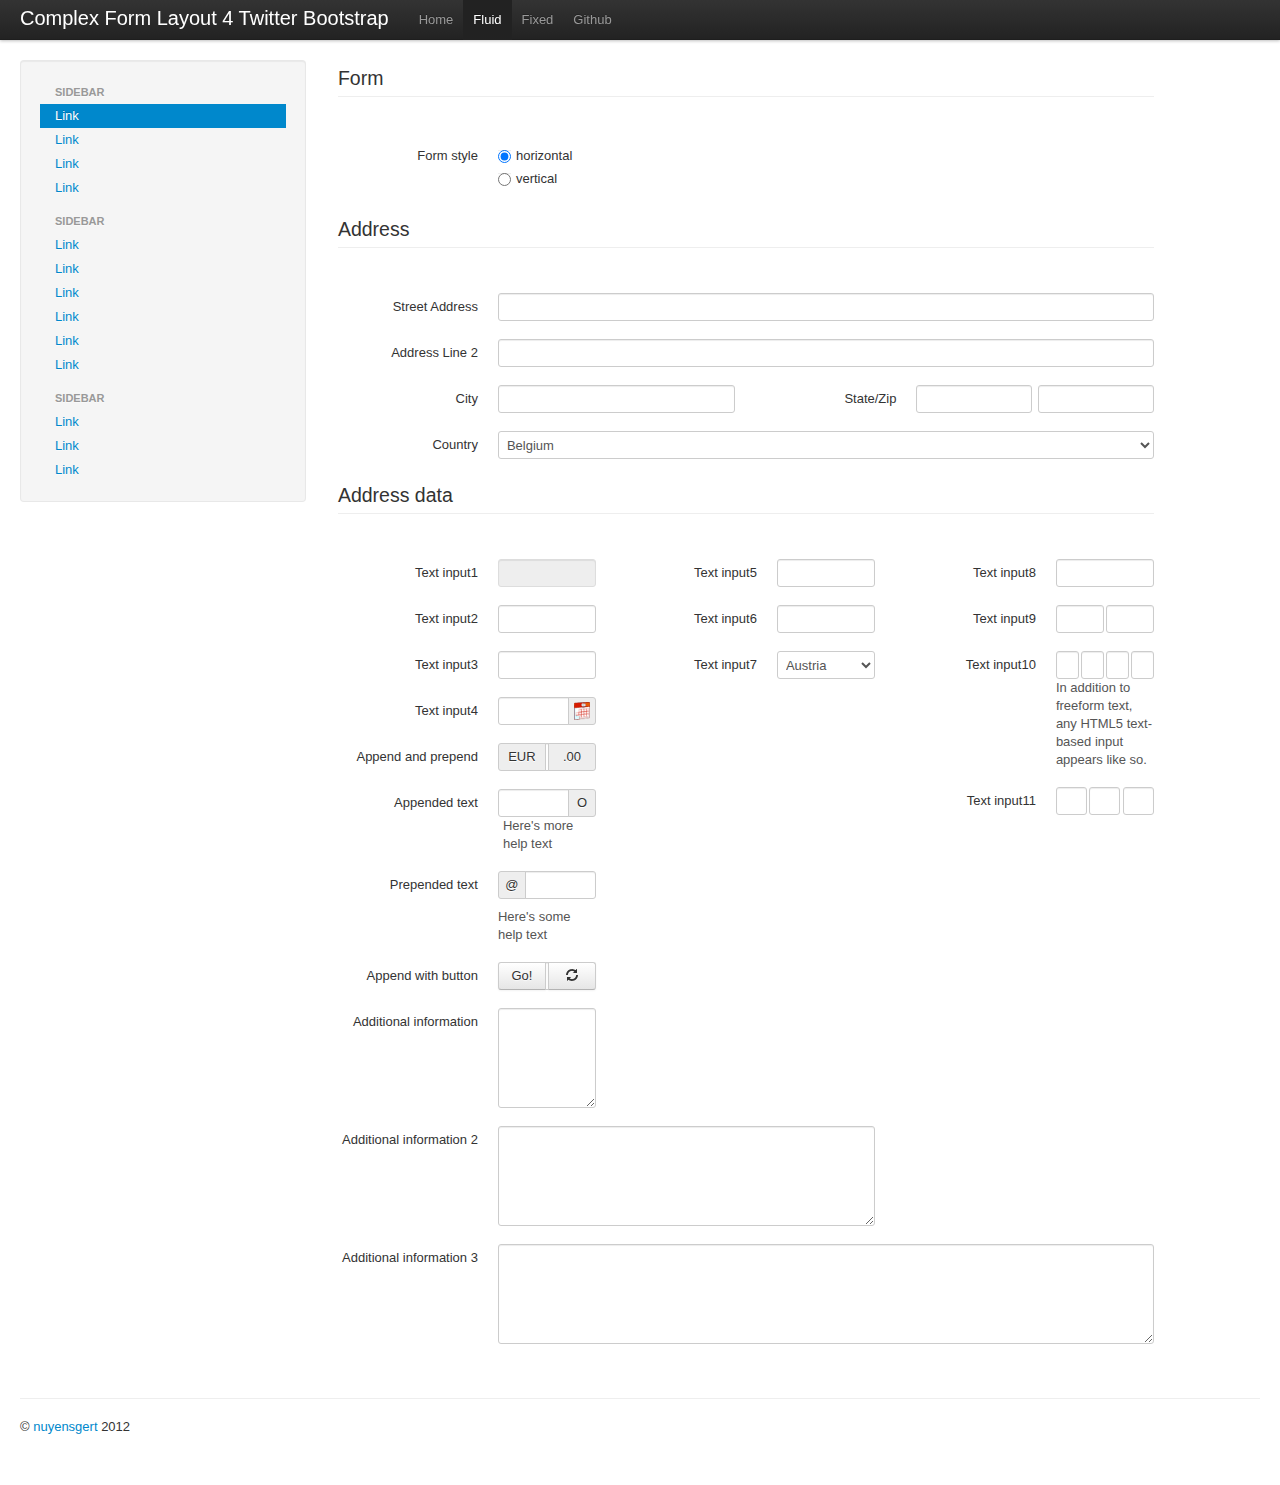
==== src/fluid.html @ 8ad9a5f7 "first commit" ====
<!DOCTYPE html>
<html lang="en"><head><meta http-equiv="Content-Type" content="text/html; charset=UTF-8">
    <meta charset="utf-8">
    <title>Complex Form Layout</title>
    <meta name="viewport" content="width=device-width, initial-scale=1.0">
    <meta name="description" content="">
    <meta name="author" content="">

    <!-- Le styles -->
	<link href="./assets/css/jquery-ui-1.8.16.custom.css" rel="stylesheet">
    <link href="./assets/css/bootstrap.css" rel="stylesheet">
    <style type="text/css">
      body {
        padding-top: 60px;
        padding-bottom: 40px;
      }
    </style>
    <link href="./assets/css/bootstrap-responsive.css" rel="stylesheet">
	<link href="./assets/css/cfl4tb.css" rel="stylesheet">

    <!-- Le HTML5 shim, for IE6-8 support of HTML5 elements -->
    <!--[if lt IE 9]>
      <script src="http://html5shim.googlecode.com/svn/trunk/html5.js"></script>
    <![endif]-->

    <!-- Le fav and touch icons -->
    <link rel="shortcut icon" href="./assets/ico/favicon.ico">
  </head>

  <body>

    <div class="navbar navbar-fixed-top">
      <div class="navbar-inner">
        <div class="container-fluid">
          <a class="btn btn-navbar" data-toggle="collapse" data-target=".nav-collapse">
            <span class="icon-bar"></span>
            <span class="icon-bar"></span>
            <span class="icon-bar"></span>
          </a>
          <a class="brand" href="./index.html">Complex Form Layout 4 Twitter Bootstrap</a>
          <div class="nav-collapse">
            <ul class="nav">
			  <li><a href="./index.html">Home</a></li>
              <li class="active"><a href="./fluid.html">Fluid</a></li>
			   <li><a href="./fixed.html">Fixed</a></li>
              <li><a href="https://github.com/gertn/" target="_blank">Github</a></li>
            </ul>
          </div><!--/.nav-collapse -->
        </div>
      </div>
    </div>

    <div class="container-fluid">
      <div class="row-fluid">
		<div class="span3">
          <div class="well sidebar-nav">
            <ul class="nav nav-list">
              <li class="nav-header">Sidebar</li>
              <li class="active"><a href="#">Link</a></li>
              <li><a href="#">Link</a></li>
              <li><a href="#">Link</a></li>
              <li><a href="#">Link</a></li>
              <li class="nav-header">Sidebar</li>
              <li><a href="#">Link</a></li>
              <li><a href="#">Link</a></li>
              <li><a href="#">Link</a></li>
              <li><a href="#">Link</a></li>
              <li><a href="#">Link</a></li>
              <li><a href="#">Link</a></li>
              <li class="nav-header">Sidebar</li>
              <li><a href="#">Link</a></li>
              <li><a href="#">Link</a></li>
              <li><a href="#">Link</a></li>
            </ul>
          </div><!--/.well -->
        </div>
        <div class="span8">
          	<form id="formExample" class="form-horizontal cfl" action="">
				<fieldset>
					<legend>Form</legend>
						<div class="row-fluid cfl_top">
							<div class="span12">
								<div class="control-group">
									<label class="control-label">Form style</label>
									<div class="controls">
									  <label class="radio">
										<input type="radio" name="formLayout" id="formLayoutHorizontal" value="form-horizontal" checked="">
										horizontal
									  </label>
									  <label class="radio">
										<input type="radio" name="formLayout" id="formLayoutVertical" value="form-vertical">
										vertical
									  </label>
									</div>
								</div>
							 </div>
						  </div>
				</fieldset>
				<fieldset>
					<legend>Address</legend>
					<div class="row-fluid cfl_top">
						<div class="span12">
							<div class="control-group">
								<label class="control-label" for="street_address">Street Address</label>
								<div class="controls">
									<input type="text" id="street_address">
								</div>
							</div>
							<div class="control-group">
								<label class="control-label" for="address_line2">Address Line 2</label>
								<div class="controls">
									<input type="text" id="address_line2">
								</div>
							</div>
						</div>
					</div>
					<div class="row-fluid">
						<div class="span6">
							<div class="control-group">
								<label class="control-label" for="city">City</label>
								<div class="controls">
									<input type="text" id="city">
								</div>
							</div>
						</div>
						<div class="span6">
							<div class="control-group">
								<label class="control-label" for="state">State/Zip</label>
								<div class="controls clf-controls-fluid">
									<div class="span6">
										<input type="text" id="state">
									</div>
									<div class="span6">
										<input type="text" id="zip">
									</div>
								</div>
							</div>
						</div>
					</div>
					<div class="row-fluid">
						<div class="span12">
							<div class="control-group">
								<label class="control-label" for="country">Country</label>
								<div class="controls">
									<select id="country">
									  <option>Belgium</option>
									  <option>France</option>
									  <option>Germany</option>
									  <option>Italy</option>
									  <option>Spain</option>
								   </select>
								</div>
							</div>
						</div>
					</div>
				</fieldset>
				<fieldset>
					<legend>Address data</legend>
					<div class="row-fluid cfl_top">
						<div class="span4">
							<div class="control-group">
								<label class="control-label" for="input01">Text input1</label>
								<div class="controls">
									<input type="text" readonly	 id="input01">
								</div>
							</div>
							<div class="control-group">
								<label class="control-label" for="input02">Text input2</label>
								<div class="controls">
									<input type="text" id="input02">
								</div>
							</div>
							<div class="control-group">
								<label class="control-label" for="input03">Text input3</label>
								<div class="controls">
									<input type="text" id="input03">
								</div>
							</div>
							<div class="control-group">
								<label class="control-label" for="datepicker">Text input4</label>
								<div class="controls clf-controls-fluid">
									<div class="input-append">
										<input type="text" id="datepicker" class="date-picker">
									</div>
								</div>
							</div>
							<div class="control-group">
								<label class="control-label" for="appendedPrependedInput">Append and prepend</label>
								<div class="controls">
								  <div class="input-prepend input-append dbl">
									<span class="add-on first">EUR</span>
									<input id="appendedPrependedInput" type="text">
									<span class="add-on last">.00</span>
								  </div>
								</div>
							</div>
							<div class="control-group">
								<label class="control-label" for="appendedInput">Appended text</label>
								<div class="controls">
								  <div class="input-append">
									<input id="appendedInput" type="text">
									<span class="add-on last">O</span>
								  </div>
								  <span class="help-inline">Here's more help text</span>
								</div>
							</div>
							<div class="control-group">
								<label class="control-label" for="prependedInput">Prepended text</label>
								<div class="controls">
								  <div class="input-prepend">
									<span class="add-on first">@</span>
									<input class="span2" id="prependedInput" size="16" type="text">
								  </div>
								  <p class="help-block">Here's some help text</p>
								</div>
							</div>
							<div class="control-group">
								<label class="control-label" for="appendedPrependedInput">Append with button</label>
								<div class="controls">
								  <div class="input-append input-prepend dbl">
									<button class="btn first" type="button">Go!</button>
									<input id="appendedPrependedInput" type="text">
									<button class="btn last" type="button"><i class="icon-refresh"></i></button>
								  </div>
								</div>
							</div>
						</div>
						<div class="span4">
							<div class="control-group">
								<label class="control-label" for="input05">Text input5</label>
								<div class="controls">
									<input type="text" id="input05">
								</div>
							</div>
							<div class="control-group">
								<label class="control-label" for="input06">Text input6</label>
								<div class="controls">
									<input type="text" id="input06">
								</div>
							</div>
							<div class="control-group">
								<label class="control-label" for="input07">Text input7</label>
								<div class="controls">
									<select id="input07">
										<option>Austria</option>
										<option>France</option>
										<option>Germany</option>
										<option>Italy</option>
										<option>Spain long long very long long long very long
											long long very long country</option>
									</select>
								</div>
							</div>
						</div>
						<div class="span4">
								<div class="control-group">
									<label class="control-label" for="input08">Text input8</label>
									<div class="controls">
										<input type="text" id="input08">
									</div>
								</div>
								<div class="control-group">
									<label class="control-label" for="input09">Text input9</label>
									<div class="controls clf-controls-fluid">
										<div class="span6">
											<input type="text" id="input09">
										</div>
										<div class="span6">
											<input type="text" id="input09a">
										</div>
									</div>
								</div>
								<div class="control-group">
									<label class="control-label" for="input10">Text input10</label>
									<div class="controls clf-controls-fluid">
										<div class="span3">
											<input type="text" id="input10">
										</div>
										<div class="span3">
											<input type="text" id="input10a">
										</div>
										<div class="span3">
											<input type="text" id="input10b">
										</div>
										<div class="span3">
											<input type="text" id="input10c">
										</div>
										<p class="help-block">In addition to freeform text, any HTML5 text-based input appears like so.</p>
									</div>
								</div>
								<div class="control-group">
									<label class="control-label" for="input11">Text input11</label>
									<div class="controls clf-controls-fluid">
										<div class="span4">
											<input type="text" id="input11">
										</div>
										<div class="span4">
											<input type="text" id="input11a">
										</div>
										<div class="span4">
											<input type="text" id="input11b">
										</div>
									</div>
								</div>
						</div>
					</div>
					<div class="row-fluid">
						<div class="span4">
							<div class="control-group">
								<label class="control-label" for="info1">Additional information</label>
								<div class="controls">
									<textarea id="info1" cols="1" rows="5"></textarea>
								</div>
							</div>
						</div>
					</div>
					<div class="row-fluid">
						<div class="span8">
							<div class="control-group">
								<label class="control-label" for="info2">Additional information 2</label>
								<div class="controls">
									<textarea id="info2" cols="1" rows="5"></textarea>
								</div>
							</div>
						</div>
					</div>
					<div class="row-fluid">
						<div class="span12">
							<div class="control-group">
								<label class="control-label" for="info3">Additional information 3</label>
								<div class="controls">
									<textarea id="info3" cols="1" rows="5"></textarea>
								</div>
							</div>
						</div>
					</div>
				</fieldset>
			</form>
        </div><!--/span-->
      </div><!--/row-->

      <hr>

      <footer>
        <p>© <a href="http://nuyensgert.be/" target="_blank">nuyensgert</a> 2012</p>
      </footer>

    </div><!--/.fluid-container-->

    <!-- Le javascript
    ================================================== -->
    <!-- Placed at the end of the document so the pages load faster -->
	<script src="./assets/js/jquery-1.7.1.js"></script>
	<script src="./assets/js/jquery-ui-1.8.18.custom.min.js"></script>
    <script src="./assets/js/bootstrap-transition.js"></script>
    <script src="./assets/js/bootstrap-alert.js"></script>
    <script src="./assets/js/bootstrap-modal.js"></script>
    <script src="./assets/js/bootstrap-dropdown.js"></script>
    <script src="./assets/js/bootstrap-scrollspy.js"></script>
    <script src="./assets/js/bootstrap-tab.js"></script>
    <script src="./assets/js/bootstrap-tooltip.js"></script>
    <script src="./assets/js/bootstrap-popover.js"></script>
    <script src="./assets/js/bootstrap-button.js"></script>
    <script src="./assets/js/bootstrap-collapse.js"></script>
    <script src="./assets/js/bootstrap-carousel.js"></script>
    <script src="./assets/js/bootstrap-typeahead.js"></script>
	<script>
		$('input.date-picker').datepicker({
				showOn: 'button',
				buttonImage: "./assets/img/datepicker.gif",
				buttonImageOnly: true
		 }).next(".ui-datepicker-trigger").addClass('add-on last');
		 
		 $("input[name='formLayout']").change(function() {
			 $("#formExample").removeClass("form-horizontal form-vertical").addClass($("input[name='formLayout']:checked").val())
		 });
	</script>
  

</body></html>
---- src/assets/css/cfl4tb.css ----
.form-vertical.cfl select,
.form-horizontal.cfl select,
.form-vertical.cfl input[type="text"],
.form-horizontal.cfl input[type="text"],
.form-vertical.cfl input[type="password"],
.form-horizontal.cfl input[type="password"],
.form-vertical.cfl textarea,
.form-horizontal.cfl textarea {
  display: block;
  width: 100%;
}
.form-vertical.cfl input[type="text"],
.form-horizontal.cfl input[type="text"],
.form-vertical.cfl input[type="password"],
.form-horizontal.cfl input[type="password"],
.form-vertical.cfl textarea,
.form-horizontal.cfl textarea {
  width: 100%;
}
.form-vertical.cfl .input-append,
.form-horizontal.cfl .input-append,
.form-vertical.cfl .input-prepend,
.form-horizontal.cfl .input-prepend {
  position: relative;
  display: block;
}
.form-vertical.cfl .input-append, .form-horizontal.cfl .input-append {
  margin-right: 20px;
  padding-right: 6px;
}
.form-vertical.cfl .input-prepend, .form-horizontal.cfl .input-prepend {
  margin-left: 20px;
  padding-left: 6px;
}
.form-vertical.cfl .input-append .last, .form-horizontal.cfl .input-append .last {
  position: absolute;
  bottom: 0;
  right: 0;
  margin-right: -20px;
}
.form-vertical.cfl .input-prepend .first, .form-horizontal.cfl .input-prepend .first {
  position: absolute;
  bottom: 0;
  left: 0;
  margin-left: -20px;
}
.form-vertical.cfl .input-append.dbl, .form-horizontal.cfl .input-append.dbl {
  margin-right: 40px;
}
.form-vertical.cfl .input-prepend.dbl, .form-horizontal.cfl .input-prepend.dbl {
  margin-left: 40px;
}
.form-vertical.cfl .input-append.dbl .add-on.last, .form-horizontal.cfl .input-append.dbl .add-on.last {
  margin-right: -40px;
  width: 36px;
}
.form-vertical.cfl .input-prepend.dbl .add-on.first, .form-horizontal.cfl .input-prepend.dbl .add-on.first {
  margin-left: -40px;
  width: 36px;
}
.form-vertical.cfl .input-append.dbl .btn.last, .form-horizontal.cfl .input-append.dbl .btn.last {
  margin-right: -40px;
  width: 48px;
}
.form-vertical.cfl .input-prepend.dbl .btn.first, .form-horizontal.cfl .input-prepend.dbl .btn.first {
  margin-left: -40px;
  width: 48px;
}
.form-vertical.cfl .clf-controls-fluid, .form-horizontal.cfl .clf-controls-fluid {
  width: 100%;
  *zoom: 1;
}
.form-vertical.cfl .clf-controls-fluid:before,
.form-horizontal.cfl .clf-controls-fluid:before,
.form-vertical.cfl .clf-controls-fluid:after,
.form-horizontal.cfl .clf-controls-fluid:after {
  display: table;
  content: "";
}
.form-vertical.cfl .clf-controls-fluid:after, .form-horizontal.cfl .clf-controls-fluid:after {
  clear: both;
}
.form-vertical.cfl .clf-controls-fluid > [class*="span"], .form-horizontal.cfl .clf-controls-fluid > [class*="span"] {
  float: left;
  margin-left: 2.564102564%;
}
.form-vertical.cfl .clf-controls-fluid > [class*="span"]:first-child, .form-horizontal.cfl .clf-controls-fluid > [class*="span"]:first-child {
  margin-left: 0;
}
.form-vertical.cfl .clf-controls-fluid > .span1, .form-horizontal.cfl .clf-controls-fluid > .span1 {
  width: 5.982905983%;
}
.form-vertical.cfl .clf-controls-fluid > .span2, .form-horizontal.cfl .clf-controls-fluid > .span2 {
  width: 14.529914530000001%;
}
.form-vertical.cfl .clf-controls-fluid > .span3, .form-horizontal.cfl .clf-controls-fluid > .span3 {
  width: 23.076923077%;
}
.form-vertical.cfl .clf-controls-fluid > .span4, .form-horizontal.cfl .clf-controls-fluid > .span4 {
  width: 31.623931624%;
}
.form-vertical.cfl .clf-controls-fluid > .span5, .form-horizontal.cfl .clf-controls-fluid > .span5 {
  width: 40.170940171000005%;
}
.form-vertical.cfl .clf-controls-fluid > .span6, .form-horizontal.cfl .clf-controls-fluid > .span6 {
  width: 48.717948718%;
}
.form-vertical.cfl .clf-controls-fluid > .span7, .form-horizontal.cfl .clf-controls-fluid > .span7 {
  width: 57.264957265%;
}
.form-vertical.cfl .clf-controls-fluid > .span8, .form-horizontal.cfl .clf-controls-fluid > .span8 {
  width: 65.81196581200001%;
}
.form-vertical.cfl .clf-controls-fluid > .span9, .form-horizontal.cfl .clf-controls-fluid > .span9 {
  width: 74.358974359%;
}
.form-vertical.cfl .clf-controls-fluid > .span10, .form-horizontal.cfl .clf-controls-fluid > .span10 {
  width: 82.905982906%;
}
.form-vertical.cfl .clf-controls-fluid > .span11, .form-horizontal.cfl .clf-controls-fluid > .span11 {
  width: 91.45299145300001%;
}
.form-vertical.cfl .clf-controls-fluid > .span12, .form-horizontal.cfl .clf-controls-fluid > .span12 {
  width: 100%;
}
.form-horizontal.cfl .clf-controls-fluid {
  width: auto;
}
input,
textarea,
select,
.uneditable-input {
  -moz-box-sizing: border-box;
  /* Firefox */

  -webkit-box-sizing: border-box;
  /* Safari */

  -ms-box-sizing: border-box;
  /* IE8 */

  box-sizing: border-box;
}
input, button, select {
  font-size: 13px;
  font-weight: normal;
  height: 28px;
}
fieldset > .cfl_top {
  margin-top: 18px;
  -webkit-margin-top-collapse: separate;
}
input,
textarea,
select,
.uneditable-input {
  margin-bottom: 0px;
}
fieldset, form, controls {
  clear: both;
}
form {
  display: block;
}
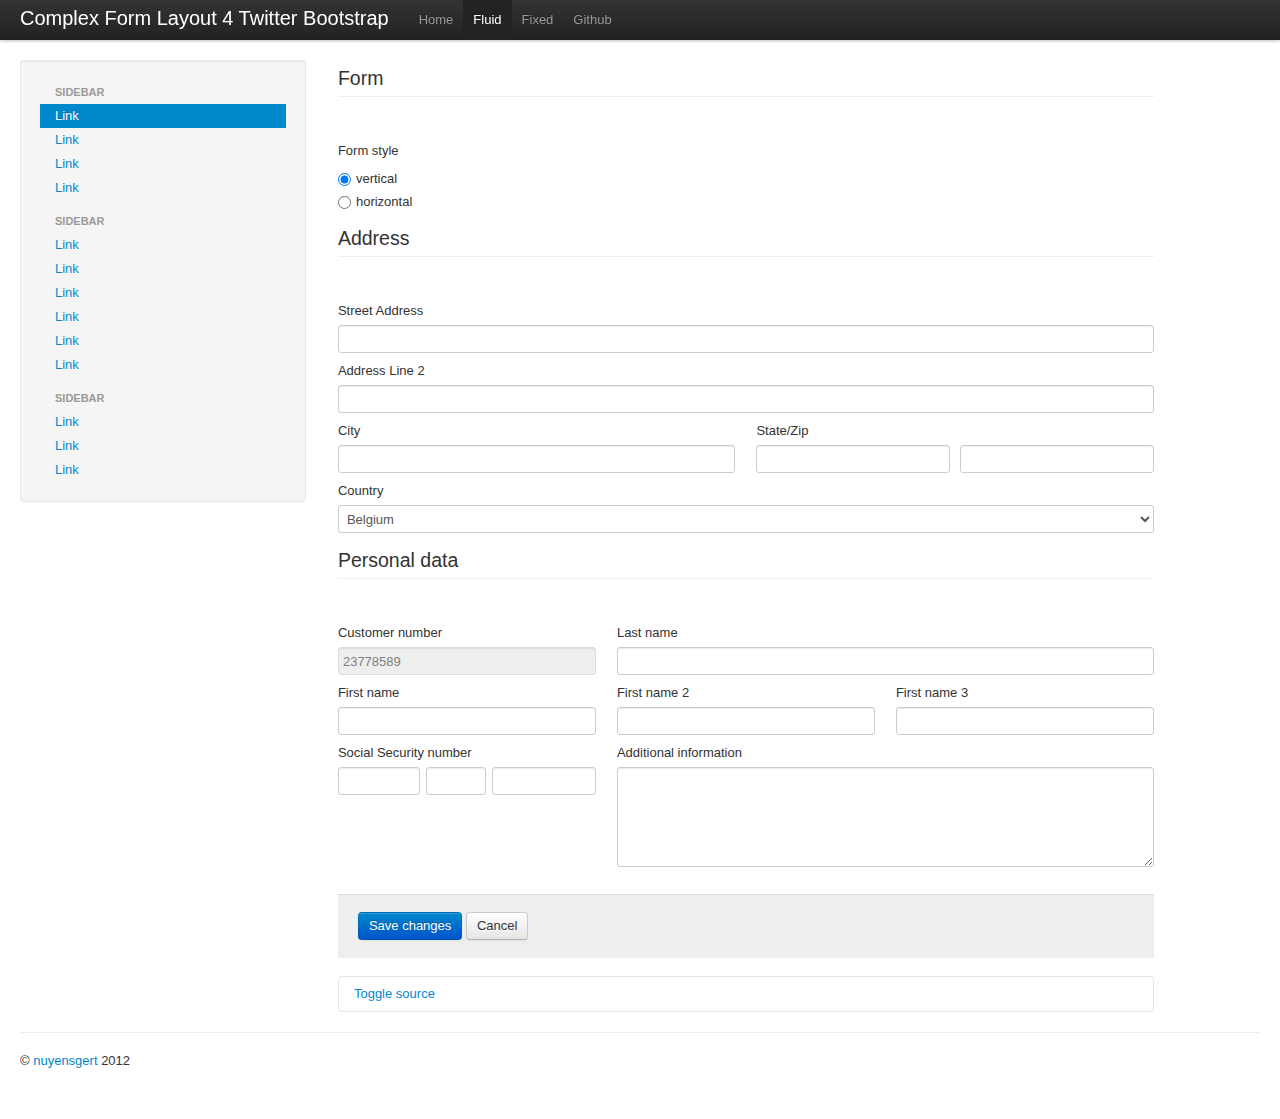
==== commit 738f0288: "added examples for personal data and address data + source toggle" ====
--- a/src/fluid.html
+++ b/src/fluid.html
@@ -1,380 +1,294 @@
 <!DOCTYPE html>
-<html lang="en"><head><meta http-equiv="Content-Type" content="text/html; charset=UTF-8">
-    <meta charset="utf-8">
-    <title>Complex Form Layout</title>
-    <meta name="viewport" content="width=device-width, initial-scale=1.0">
-    <meta name="description" content="">
-    <meta name="author" content="">
-
-    <!-- Le styles -->
+<html lang="en">
+<head><meta http-equiv="Content-Type" content="text/html; charset=UTF-8">
+	<meta charset="utf-8">
+	<title>Complex Form Layout</title>
+	<meta name="viewport" content="width=device-width, initial-scale=1.0">
+	<meta name="description" content="">
+	<meta name="author" content="">
+	
 	<link href="./assets/css/jquery-ui-1.8.16.custom.css" rel="stylesheet">
-    <link href="./assets/css/bootstrap.css" rel="stylesheet">
-    <style type="text/css">
-      body {
-        padding-top: 60px;
-        padding-bottom: 40px;
-      }
-    </style>
-    <link href="./assets/css/bootstrap-responsive.css" rel="stylesheet">
+	<link href="./assets/css/bootstrap.css" rel="stylesheet">
+	<style type="text/css">
+	 body {
+	   padding-top: 60px;
+	   padding-bottom: 40px;
+	 }
+	</style>
+   	<link href="./assets/css/bootstrap-responsive.css" rel="stylesheet">
 	<link href="./assets/css/cfl4tb.css" rel="stylesheet">
-
-    <!-- Le HTML5 shim, for IE6-8 support of HTML5 elements -->
-    <!--[if lt IE 9]>
-      <script src="http://html5shim.googlecode.com/svn/trunk/html5.js"></script>
-    <![endif]-->
-
-    <!-- Le fav and touch icons -->
-    <link rel="shortcut icon" href="./assets/ico/favicon.ico">
-  </head>
-
-  <body>
-
-    <div class="navbar navbar-fixed-top">
-      <div class="navbar-inner">
-        <div class="container-fluid">
-          <a class="btn btn-navbar" data-toggle="collapse" data-target=".nav-collapse">
-            <span class="icon-bar"></span>
-            <span class="icon-bar"></span>
-            <span class="icon-bar"></span>
-          </a>
-          <a class="brand" href="./index.html">Complex Form Layout 4 Twitter Bootstrap</a>
-          <div class="nav-collapse">
-            <ul class="nav">
-			  <li><a href="./index.html">Home</a></li>
-              <li class="active"><a href="./fluid.html">Fluid</a></li>
-			   <li><a href="./fixed.html">Fixed</a></li>
-              <li><a href="https://github.com/gertn/" target="_blank">Github</a></li>
-            </ul>
-          </div><!--/.nav-collapse -->
+	<link href="./assets/css/prettify.css" rel="stylesheet">
+
+	<!-- Le HTML5 shim, for IE6-8 support of HTML5 elements -->
+	<!--[if lt IE 9]>
+	  <script src="http://html5shim.googlecode.com/svn/trunk/html5.js"></script>
+	<![endif]-->
+
+  	<link rel="shortcut icon" href="./assets/ico/favicon.ico">
+</head>
+<body>
+<div class="navbar navbar-fixed-top">
+  <div class="navbar-inner">
+    <div class="container-fluid">
+      <a class="btn btn-navbar" data-toggle="collapse" data-target=".nav-collapse">
+        <span class="icon-bar"></span>
+        <span class="icon-bar"></span>
+        <span class="icon-bar"></span>
+      </a>
+      <a class="brand" href="./index.html">Complex Form Layout 4 Twitter Bootstrap</a>
+      <div class="nav-collapse">
+        <ul class="nav">
+ 			<li><a href="./index.html">Home</a></li>
+          	<li class="active"><a href="./fluid.html">Fluid</a></li>
+  			<li><a href="./fixed.html">Fixed</a></li>
+          	<li><a href="https://github.com/gertn/" target="_blank">Github</a></li>
+        </ul>
+      </div><!--/.nav-collapse -->
+    </div>
+  </div>
+</div>
+
+<div class="container-fluid">
+<div class="row-fluid">
+<div class="span3">
+  <div class="well sidebar-nav">
+    <ul class="nav nav-list">
+      <li class="nav-header">Sidebar</li>
+      <li class="active"><a href="#">Link</a></li>
+      <li><a href="#">Link</a></li>
+      <li><a href="#">Link</a></li>
+      <li><a href="#">Link</a></li>
+      <li class="nav-header">Sidebar</li>
+      <li><a href="#">Link</a></li>
+      <li><a href="#">Link</a></li>
+      <li><a href="#">Link</a></li>
+      <li><a href="#">Link</a></li>
+      <li><a href="#">Link</a></li>
+      <li><a href="#">Link</a></li>
+      <li class="nav-header">Sidebar</li>
+      <li><a href="#">Link</a></li>
+      <li><a href="#">Link</a></li>
+      <li><a href="#">Link</a></li>
+    </ul>
+  </div><!--/.well -->
+</div>
+ <div id="formExamplePanel" class="span8">
+<form id="formExample" class="form-vertical cfl" action="">
+<fieldset>
+	<legend>Form</legend>
+	<div class="row-fluid cfl_top">
+		<div class="span12">
+			<div class="control-group">
+				<label class="control-label">Form style</label>
+				<div class="controls">
+				  <label class="radio">
+					<input type="radio" name="formLayout" id="formLayoutVertical" value="form-vertical" checked>
+					vertical
+				  </label>
+				  <label class="radio">
+					<input type="radio" name="formLayout" id="formLayoutHorizontal" value="form-horizontal">
+					horizontal
+				  </label>
+				</div>
+			</div>
+		 </div>
+ 	</div>
+</fieldset>
+<fieldset>
+	<legend>Address</legend>
+	<div class="row-fluid cfl_top">
+		<div class="span12">
+			<div class="control-group">
+				<label class="control-label" for="street_address">Street Address</label>
+				<div class="controls">
+					<input type="text" id="street_address">
+				</div>
+			</div>
+		</div>
+	</div>
+	<div class="row-fluid">
+		<div class="span12">
+			<div class="control-group">
+				<label class="control-label" for="address_line2">Address Line 2</label>
+				<div class="controls">
+					<input type="text" id="address_line2">
+				</div>
+			</div>
+		</div>
+	</div>
+	<div class="row-fluid">
+		<div class="span6">
+			<div class="control-group">
+				<label class="control-label" for="city">City</label>
+				<div class="controls">
+					<input type="text" id="city">
+				</div>
+			</div>
+		</div>
+		<div class="span6">
+			<div class="control-group">
+				<label class="control-label" for="state">State/Zip</label>
+				<div class="controls clf-controls-fluid">
+					<div class="span6">
+						<input type="text" id="state">
+					</div>
+					<div class="span6">
+						<input type="text" id="zip">
+					</div>
+				</div>
+			</div>
+		</div>
+	</div>
+	<div class="row-fluid">
+		<div class="span12">
+			<div class="control-group">
+				<label class="control-label" for="country">Country</label>
+				<div class="controls">
+					<select id="country">
+					  <option>Belgium</option>
+					  <option>France</option>
+					  <option>Germany</option>
+					  <option>Italy</option>
+					  <option>Spain</option>
+				   </select>
+				</div>
+			</div>
+		</div>
+	</div>
+</fieldset>
+<fieldset>
+	<legend>Personal data</legend>
+	<div class="row-fluid cfl_top">
+		<div class="span4">
+			<div class="control-group">
+				<label class="control-label" for="customer_number">Customer number</label>
+				<div class="controls">
+					<input type="text" id="customer_number" readonly value="23778589">
+				</div>
+			</div>
+		</div>
+		<div class="span8">
+			<div class="control-group">
+				<label class="control-label" for="last_name">Last name</label>
+				<div class="controls">
+					<input type="text" id="last_name">
+				</div>
+			</div>
+		</div>
+	</div>
+	<div class="row-fluid">
+		<div class="span4">
+			<div class="control-group">
+				<label class="control-label" for="first_name">First name</label>
+				<div class="controls">
+					<input type="text" id="first_name">
+				</div>
+			</div>
+		</div>
+		<div class="span4">
+			<div class="control-group">
+				<label class="control-label" for="first_name_2">First name 2</label>
+				<div class="controls">
+					<input type="text" id="first_name_2">
+				</div>
+			</div>
+		</div>
+		<div class="span4">
+			<div class="control-group">
+				<label class="control-label" for="first_name_2">First name 3</label>
+				<div class="controls">
+					<input type="text" id="first_name_3">
+				</div>
+			</div>
+		</div>
+	</div>
+	<div class="row-fluid">
+		<div class="span4">
+			<div class="control-group">
+				<label class="control-label" for="ss_nr_1">Social Security number</label>
+				<div class="controls clf-controls-fluid">
+					<div class="span4">
+						<input type="text" id="ss_nr_1">
+					</div>
+					<div class="span3">
+						<input type="text" id="ss_nr_2">
+					</div>
+					<div class="span5">
+						<input type="text" id="ss_nr_3">
+					</div>
+				</div>
+			</div>
+		</div>
+		<div class="span8">
+			<div class="control-group">
+				<label class="control-label" for="additinal_info">Additional information</label>
+				<div class="controls">
+					<textarea id="additinal_info" cols="1" rows="5"></textarea>
+				</div>
+			</div>
+		</div>
+	</div>
+</fieldset>
+<div class="form-actions">
+	<button type="submit" class="btn btn-primary">Save changes</button>
+	<button class="btn">Cancel</button>
+</div>
+</form>
+<div id="sourcePanel">
+	<div class="accordion-group">
+        <div class="accordion-heading">
+            <a class="accordion-toggle" data-toggle="collapse" data-parent="#accordion2" href="#collapseOne">
+                Toggle source
+            </a>
         </div>
-      </div>
+        <div id="collapseOne" class="accordion-body collapse">
+            <div id="source" class="accordion-inner"></div>
+        </div>
     </div>
-
-    <div class="container-fluid">
-      <div class="row-fluid">
-		<div class="span3">
-          <div class="well sidebar-nav">
-            <ul class="nav nav-list">
-              <li class="nav-header">Sidebar</li>
-              <li class="active"><a href="#">Link</a></li>
-              <li><a href="#">Link</a></li>
-              <li><a href="#">Link</a></li>
-              <li><a href="#">Link</a></li>
-              <li class="nav-header">Sidebar</li>
-              <li><a href="#">Link</a></li>
-              <li><a href="#">Link</a></li>
-              <li><a href="#">Link</a></li>
-              <li><a href="#">Link</a></li>
-              <li><a href="#">Link</a></li>
-              <li><a href="#">Link</a></li>
-              <li class="nav-header">Sidebar</li>
-              <li><a href="#">Link</a></li>
-              <li><a href="#">Link</a></li>
-              <li><a href="#">Link</a></li>
-            </ul>
-          </div><!--/.well -->
-        </div>
-        <div class="span8">
-          	<form id="formExample" class="form-horizontal cfl" action="">
-				<fieldset>
-					<legend>Form</legend>
-						<div class="row-fluid cfl_top">
-							<div class="span12">
-								<div class="control-group">
-									<label class="control-label">Form style</label>
-									<div class="controls">
-									  <label class="radio">
-										<input type="radio" name="formLayout" id="formLayoutHorizontal" value="form-horizontal" checked="">
-										horizontal
-									  </label>
-									  <label class="radio">
-										<input type="radio" name="formLayout" id="formLayoutVertical" value="form-vertical">
-										vertical
-									  </label>
-									</div>
-								</div>
-							 </div>
-						  </div>
-				</fieldset>
-				<fieldset>
-					<legend>Address</legend>
-					<div class="row-fluid cfl_top">
-						<div class="span12">
-							<div class="control-group">
-								<label class="control-label" for="street_address">Street Address</label>
-								<div class="controls">
-									<input type="text" id="street_address">
-								</div>
-							</div>
-							<div class="control-group">
-								<label class="control-label" for="address_line2">Address Line 2</label>
-								<div class="controls">
-									<input type="text" id="address_line2">
-								</div>
-							</div>
-						</div>
-					</div>
-					<div class="row-fluid">
-						<div class="span6">
-							<div class="control-group">
-								<label class="control-label" for="city">City</label>
-								<div class="controls">
-									<input type="text" id="city">
-								</div>
-							</div>
-						</div>
-						<div class="span6">
-							<div class="control-group">
-								<label class="control-label" for="state">State/Zip</label>
-								<div class="controls clf-controls-fluid">
-									<div class="span6">
-										<input type="text" id="state">
-									</div>
-									<div class="span6">
-										<input type="text" id="zip">
-									</div>
-								</div>
-							</div>
-						</div>
-					</div>
-					<div class="row-fluid">
-						<div class="span12">
-							<div class="control-group">
-								<label class="control-label" for="country">Country</label>
-								<div class="controls">
-									<select id="country">
-									  <option>Belgium</option>
-									  <option>France</option>
-									  <option>Germany</option>
-									  <option>Italy</option>
-									  <option>Spain</option>
-								   </select>
-								</div>
-							</div>
-						</div>
-					</div>
-				</fieldset>
-				<fieldset>
-					<legend>Address data</legend>
-					<div class="row-fluid cfl_top">
-						<div class="span4">
-							<div class="control-group">
-								<label class="control-label" for="input01">Text input1</label>
-								<div class="controls">
-									<input type="text" readonly	 id="input01">
-								</div>
-							</div>
-							<div class="control-group">
-								<label class="control-label" for="input02">Text input2</label>
-								<div class="controls">
-									<input type="text" id="input02">
-								</div>
-							</div>
-							<div class="control-group">
-								<label class="control-label" for="input03">Text input3</label>
-								<div class="controls">
-									<input type="text" id="input03">
-								</div>
-							</div>
-							<div class="control-group">
-								<label class="control-label" for="datepicker">Text input4</label>
-								<div class="controls clf-controls-fluid">
-									<div class="input-append">
-										<input type="text" id="datepicker" class="date-picker">
-									</div>
-								</div>
-							</div>
-							<div class="control-group">
-								<label class="control-label" for="appendedPrependedInput">Append and prepend</label>
-								<div class="controls">
-								  <div class="input-prepend input-append dbl">
-									<span class="add-on first">EUR</span>
-									<input id="appendedPrependedInput" type="text">
-									<span class="add-on last">.00</span>
-								  </div>
-								</div>
-							</div>
-							<div class="control-group">
-								<label class="control-label" for="appendedInput">Appended text</label>
-								<div class="controls">
-								  <div class="input-append">
-									<input id="appendedInput" type="text">
-									<span class="add-on last">O</span>
-								  </div>
-								  <span class="help-inline">Here's more help text</span>
-								</div>
-							</div>
-							<div class="control-group">
-								<label class="control-label" for="prependedInput">Prepended text</label>
-								<div class="controls">
-								  <div class="input-prepend">
-									<span class="add-on first">@</span>
-									<input class="span2" id="prependedInput" size="16" type="text">
-								  </div>
-								  <p class="help-block">Here's some help text</p>
-								</div>
-							</div>
-							<div class="control-group">
-								<label class="control-label" for="appendedPrependedInput">Append with button</label>
-								<div class="controls">
-								  <div class="input-append input-prepend dbl">
-									<button class="btn first" type="button">Go!</button>
-									<input id="appendedPrependedInput" type="text">
-									<button class="btn last" type="button"><i class="icon-refresh"></i></button>
-								  </div>
-								</div>
-							</div>
-						</div>
-						<div class="span4">
-							<div class="control-group">
-								<label class="control-label" for="input05">Text input5</label>
-								<div class="controls">
-									<input type="text" id="input05">
-								</div>
-							</div>
-							<div class="control-group">
-								<label class="control-label" for="input06">Text input6</label>
-								<div class="controls">
-									<input type="text" id="input06">
-								</div>
-							</div>
-							<div class="control-group">
-								<label class="control-label" for="input07">Text input7</label>
-								<div class="controls">
-									<select id="input07">
-										<option>Austria</option>
-										<option>France</option>
-										<option>Germany</option>
-										<option>Italy</option>
-										<option>Spain long long very long long long very long
-											long long very long country</option>
-									</select>
-								</div>
-							</div>
-						</div>
-						<div class="span4">
-								<div class="control-group">
-									<label class="control-label" for="input08">Text input8</label>
-									<div class="controls">
-										<input type="text" id="input08">
-									</div>
-								</div>
-								<div class="control-group">
-									<label class="control-label" for="input09">Text input9</label>
-									<div class="controls clf-controls-fluid">
-										<div class="span6">
-											<input type="text" id="input09">
-										</div>
-										<div class="span6">
-											<input type="text" id="input09a">
-										</div>
-									</div>
-								</div>
-								<div class="control-group">
-									<label class="control-label" for="input10">Text input10</label>
-									<div class="controls clf-controls-fluid">
-										<div class="span3">
-											<input type="text" id="input10">
-										</div>
-										<div class="span3">
-											<input type="text" id="input10a">
-										</div>
-										<div class="span3">
-											<input type="text" id="input10b">
-										</div>
-										<div class="span3">
-											<input type="text" id="input10c">
-										</div>
-										<p class="help-block">In addition to freeform text, any HTML5 text-based input appears like so.</p>
-									</div>
-								</div>
-								<div class="control-group">
-									<label class="control-label" for="input11">Text input11</label>
-									<div class="controls clf-controls-fluid">
-										<div class="span4">
-											<input type="text" id="input11">
-										</div>
-										<div class="span4">
-											<input type="text" id="input11a">
-										</div>
-										<div class="span4">
-											<input type="text" id="input11b">
-										</div>
-									</div>
-								</div>
-						</div>
-					</div>
-					<div class="row-fluid">
-						<div class="span4">
-							<div class="control-group">
-								<label class="control-label" for="info1">Additional information</label>
-								<div class="controls">
-									<textarea id="info1" cols="1" rows="5"></textarea>
-								</div>
-							</div>
-						</div>
-					</div>
-					<div class="row-fluid">
-						<div class="span8">
-							<div class="control-group">
-								<label class="control-label" for="info2">Additional information 2</label>
-								<div class="controls">
-									<textarea id="info2" cols="1" rows="5"></textarea>
-								</div>
-							</div>
-						</div>
-					</div>
-					<div class="row-fluid">
-						<div class="span12">
-							<div class="control-group">
-								<label class="control-label" for="info3">Additional information 3</label>
-								<div class="controls">
-									<textarea id="info3" cols="1" rows="5"></textarea>
-								</div>
-							</div>
-						</div>
-					</div>
-				</fieldset>
-			</form>
-        </div><!--/span-->
-      </div><!--/row-->
-
-      <hr>
-
-      <footer>
-        <p>© <a href="http://nuyensgert.be/" target="_blank">nuyensgert</a> 2012</p>
-      </footer>
-
-    </div><!--/.fluid-container-->
-
-    <!-- Le javascript
-    ================================================== -->
-    <!-- Placed at the end of the document so the pages load faster -->
-	<script src="./assets/js/jquery-1.7.1.js"></script>
-	<script src="./assets/js/jquery-ui-1.8.18.custom.min.js"></script>
-    <script src="./assets/js/bootstrap-transition.js"></script>
-    <script src="./assets/js/bootstrap-alert.js"></script>
-    <script src="./assets/js/bootstrap-modal.js"></script>
-    <script src="./assets/js/bootstrap-dropdown.js"></script>
-    <script src="./assets/js/bootstrap-scrollspy.js"></script>
-    <script src="./assets/js/bootstrap-tab.js"></script>
-    <script src="./assets/js/bootstrap-tooltip.js"></script>
-    <script src="./assets/js/bootstrap-popover.js"></script>
-    <script src="./assets/js/bootstrap-button.js"></script>
-    <script src="./assets/js/bootstrap-collapse.js"></script>
-    <script src="./assets/js/bootstrap-carousel.js"></script>
-    <script src="./assets/js/bootstrap-typeahead.js"></script>
-	<script>
-		$('input.date-picker').datepicker({
-				showOn: 'button',
-				buttonImage: "./assets/img/datepicker.gif",
-				buttonImageOnly: true
-		 }).next(".ui-datepicker-trigger").addClass('add-on last');
-		 
-		 $("input[name='formLayout']").change(function() {
-			 $("#formExample").removeClass("form-horizontal form-vertical").addClass($("input[name='formLayout']:checked").val())
-		 });
-	</script>
+</div>
+</div><!--/span-->
+</div><!--/row-->
+
+<hr>
+
+<footer>
+  <p>© <a href="http://nuyensgert.be/" target="_blank">nuyensgert</a> 2012</p>
+</footer>
+
+</div><!--/.fluid-container-->
+
+   <!-- Le javascript
+   ================================================== -->
+   <!-- Placed at the end of the document so the pages load faster -->
+<script src="./assets/js/jquery-1.7.1.js"></script>
+<script src="./assets/js/jquery-ui-1.8.18.custom.min.js"></script>
+<script src="./assets/js/bootstrap-transition.js"></script>
+<script src="./assets/js/bootstrap-alert.js"></script>
+<script src="./assets/js/bootstrap-modal.js"></script>
+<script src="./assets/js/bootstrap-dropdown.js"></script>
+<script src="./assets/js/bootstrap-scrollspy.js"></script>
+<script src="./assets/js/bootstrap-tab.js"></script>
+<script src="./assets/js/bootstrap-tooltip.js"></script>
+<script src="./assets/js/bootstrap-popover.js"></script>
+<script src="./assets/js/bootstrap-button.js"></script>
+<script src="./assets/js/bootstrap-collapse.js"></script>
+<script src="./assets/js/bootstrap-carousel.js"></script>
+<script src="./assets/js/bootstrap-typeahead.js"></script>
+<script src="./assets/js/prettify.js"></script>
+<script>
+	$('input.date-picker').datepicker({
+			showOn: 'button',
+			buttonImage: "./assets/img/datepicker.gif",
+			buttonImageOnly: true
+	 }).next(".ui-datepicker-trigger").addClass('add-on last');
+	 
+	 $("input[name='formLayout']").change(function() {
+		 $("#formExample").removeClass("form-horizontal form-vertical").addClass($("input[name='formLayout']:checked").val())
+	 });
+	 $("#source").html("<pre class='prettyprint linenums' />");
+	 $("#source pre").text($.trim($("#formExamplePanel").html()));
+	 prettyPrint();
+</script>
   
 
 </body></html>--- a/src/assets/css/cfl4tb.css
+++ b/src/assets/css/cfl4tb.css
@@ -1,164 +1,37 @@
-.form-vertical.cfl select,
-.form-horizontal.cfl select,
-.form-vertical.cfl input[type="text"],
-.form-horizontal.cfl input[type="text"],
-.form-vertical.cfl input[type="password"],
-.form-horizontal.cfl input[type="password"],
-.form-vertical.cfl textarea,
-.form-horizontal.cfl textarea {
-  display: block;
-  width: 100%;
-}
-.form-vertical.cfl input[type="text"],
-.form-horizontal.cfl input[type="text"],
-.form-vertical.cfl input[type="password"],
-.form-horizontal.cfl input[type="password"],
-.form-vertical.cfl textarea,
-.form-horizontal.cfl textarea {
-  width: 100%;
-}
-.form-vertical.cfl .input-append,
-.form-horizontal.cfl .input-append,
-.form-vertical.cfl .input-prepend,
-.form-horizontal.cfl .input-prepend {
-  position: relative;
-  display: block;
-}
-.form-vertical.cfl .input-append, .form-horizontal.cfl .input-append {
-  margin-right: 20px;
-  padding-right: 6px;
-}
-.form-vertical.cfl .input-prepend, .form-horizontal.cfl .input-prepend {
-  margin-left: 20px;
-  padding-left: 6px;
-}
-.form-vertical.cfl .input-append .last, .form-horizontal.cfl .input-append .last {
-  position: absolute;
-  bottom: 0;
-  right: 0;
-  margin-right: -20px;
-}
-.form-vertical.cfl .input-prepend .first, .form-horizontal.cfl .input-prepend .first {
-  position: absolute;
-  bottom: 0;
-  left: 0;
-  margin-left: -20px;
-}
-.form-vertical.cfl .input-append.dbl, .form-horizontal.cfl .input-append.dbl {
-  margin-right: 40px;
-}
-.form-vertical.cfl .input-prepend.dbl, .form-horizontal.cfl .input-prepend.dbl {
-  margin-left: 40px;
-}
-.form-vertical.cfl .input-append.dbl .add-on.last, .form-horizontal.cfl .input-append.dbl .add-on.last {
-  margin-right: -40px;
-  width: 36px;
-}
-.form-vertical.cfl .input-prepend.dbl .add-on.first, .form-horizontal.cfl .input-prepend.dbl .add-on.first {
-  margin-left: -40px;
-  width: 36px;
-}
-.form-vertical.cfl .input-append.dbl .btn.last, .form-horizontal.cfl .input-append.dbl .btn.last {
-  margin-right: -40px;
-  width: 48px;
-}
-.form-vertical.cfl .input-prepend.dbl .btn.first, .form-horizontal.cfl .input-prepend.dbl .btn.first {
-  margin-left: -40px;
-  width: 48px;
-}
-.form-vertical.cfl .clf-controls-fluid, .form-horizontal.cfl .clf-controls-fluid {
-  width: 100%;
-  *zoom: 1;
-}
-.form-vertical.cfl .clf-controls-fluid:before,
-.form-horizontal.cfl .clf-controls-fluid:before,
-.form-vertical.cfl .clf-controls-fluid:after,
-.form-horizontal.cfl .clf-controls-fluid:after {
-  display: table;
-  content: "";
-}
-.form-vertical.cfl .clf-controls-fluid:after, .form-horizontal.cfl .clf-controls-fluid:after {
-  clear: both;
-}
-.form-vertical.cfl .clf-controls-fluid > [class*="span"], .form-horizontal.cfl .clf-controls-fluid > [class*="span"] {
-  float: left;
-  margin-left: 2.564102564%;
-}
-.form-vertical.cfl .clf-controls-fluid > [class*="span"]:first-child, .form-horizontal.cfl .clf-controls-fluid > [class*="span"]:first-child {
-  margin-left: 0;
-}
-.form-vertical.cfl .clf-controls-fluid > .span1, .form-horizontal.cfl .clf-controls-fluid > .span1 {
-  width: 5.982905983%;
-}
-.form-vertical.cfl .clf-controls-fluid > .span2, .form-horizontal.cfl .clf-controls-fluid > .span2 {
-  width: 14.529914530000001%;
-}
-.form-vertical.cfl .clf-controls-fluid > .span3, .form-horizontal.cfl .clf-controls-fluid > .span3 {
-  width: 23.076923077%;
-}
-.form-vertical.cfl .clf-controls-fluid > .span4, .form-horizontal.cfl .clf-controls-fluid > .span4 {
-  width: 31.623931624%;
-}
-.form-vertical.cfl .clf-controls-fluid > .span5, .form-horizontal.cfl .clf-controls-fluid > .span5 {
-  width: 40.170940171000005%;
-}
-.form-vertical.cfl .clf-controls-fluid > .span6, .form-horizontal.cfl .clf-controls-fluid > .span6 {
-  width: 48.717948718%;
-}
-.form-vertical.cfl .clf-controls-fluid > .span7, .form-horizontal.cfl .clf-controls-fluid > .span7 {
-  width: 57.264957265%;
-}
-.form-vertical.cfl .clf-controls-fluid > .span8, .form-horizontal.cfl .clf-controls-fluid > .span8 {
-  width: 65.81196581200001%;
-}
-.form-vertical.cfl .clf-controls-fluid > .span9, .form-horizontal.cfl .clf-controls-fluid > .span9 {
-  width: 74.358974359%;
-}
-.form-vertical.cfl .clf-controls-fluid > .span10, .form-horizontal.cfl .clf-controls-fluid > .span10 {
-  width: 82.905982906%;
-}
-.form-vertical.cfl .clf-controls-fluid > .span11, .form-horizontal.cfl .clf-controls-fluid > .span11 {
-  width: 91.45299145300001%;
-}
-.form-vertical.cfl .clf-controls-fluid > .span12, .form-horizontal.cfl .clf-controls-fluid > .span12 {
-  width: 100%;
-}
-.form-horizontal.cfl .clf-controls-fluid {
-  width: auto;
-}
-input,
-textarea,
-select,
-.uneditable-input {
-  -moz-box-sizing: border-box;
-  /* Firefox */
-
-  -webkit-box-sizing: border-box;
-  /* Safari */
-
-  -ms-box-sizing: border-box;
-  /* IE8 */
-
-  box-sizing: border-box;
-}
-input, button, select {
-  font-size: 13px;
-  font-weight: normal;
-  height: 28px;
-}
-fieldset > .cfl_top {
-  margin-top: 18px;
-  -webkit-margin-top-collapse: separate;
-}
-input,
-textarea,
-select,
-.uneditable-input {
-  margin-bottom: 0px;
-}
-fieldset, form, controls {
-  clear: both;
-}
-form {
-  display: block;
-}
+.form-vertical.cfl select,.form-horizontal.cfl select,.form-vertical.cfl input[type="text"],.form-horizontal.cfl input[type="text"],.form-vertical.cfl input[type="password"],.form-horizontal.cfl input[type="password"],.form-vertical.cfl textarea,.form-horizontal.cfl textarea{display:block;width:100%;}
+.form-vertical.cfl input[type="text"],.form-horizontal.cfl input[type="text"],.form-vertical.cfl input[type="password"],.form-horizontal.cfl input[type="password"],.form-vertical.cfl textarea,.form-horizontal.cfl textarea{width:100%;}
+.form-vertical.cfl .input-append,.form-horizontal.cfl .input-append,.form-vertical.cfl .input-prepend,.form-horizontal.cfl .input-prepend{position:relative;display:block;}
+.form-vertical.cfl .input-append,.form-horizontal.cfl .input-append{margin-right:20px;padding-right:6px;}
+.form-vertical.cfl .input-prepend,.form-horizontal.cfl .input-prepend{margin-left:20px;padding-left:6px;}
+.form-vertical.cfl .input-append .last,.form-horizontal.cfl .input-append .last{position:absolute;bottom:0;right:0;margin-right:-20px;}
+.form-vertical.cfl .input-prepend .first,.form-horizontal.cfl .input-prepend .first{position:absolute;bottom:0;left:0;margin-left:-20px;}
+.form-vertical.cfl .input-append.dbl,.form-horizontal.cfl .input-append.dbl{margin-right:40px;}
+.form-vertical.cfl .input-prepend.dbl,.form-horizontal.cfl .input-prepend.dbl{margin-left:40px;}
+.form-vertical.cfl .input-append.dbl .add-on.last,.form-horizontal.cfl .input-append.dbl .add-on.last{margin-right:-40px;width:36px;}
+.form-vertical.cfl .input-prepend.dbl .add-on.first,.form-horizontal.cfl .input-prepend.dbl .add-on.first{margin-left:-40px;width:36px;}
+.form-vertical.cfl .input-append.dbl .btn.last,.form-horizontal.cfl .input-append.dbl .btn.last{margin-right:-40px;width:48px;}
+.form-vertical.cfl .input-prepend.dbl .btn.first,.form-horizontal.cfl .input-prepend.dbl .btn.first{margin-left:-40px;width:48px;}
+.form-vertical.cfl .clf-controls-fluid,.form-horizontal.cfl .clf-controls-fluid{width:100%;*zoom:1;}
+.form-vertical.cfl .clf-controls-fluid:before,.form-horizontal.cfl .clf-controls-fluid:before,.form-vertical.cfl .clf-controls-fluid:after,.form-horizontal.cfl .clf-controls-fluid:after{display:table;content:"";}
+.form-vertical.cfl .clf-controls-fluid:after,.form-horizontal.cfl .clf-controls-fluid:after{clear:both;}
+.form-vertical.cfl .clf-controls-fluid>[class*="span"],.form-horizontal.cfl .clf-controls-fluid>[class*="span"]{float:left;margin-left:2.564102564%;}
+.form-vertical.cfl .clf-controls-fluid>[class*="span"]:first-child,.form-horizontal.cfl .clf-controls-fluid>[class*="span"]:first-child{margin-left:0;}
+.form-vertical.cfl .clf-controls-fluid>.span1,.form-horizontal.cfl .clf-controls-fluid>.span1{width:5.982905983%;}
+.form-vertical.cfl .clf-controls-fluid>.span2,.form-horizontal.cfl .clf-controls-fluid>.span2{width:14.529914530000001%;}
+.form-vertical.cfl .clf-controls-fluid>.span3,.form-horizontal.cfl .clf-controls-fluid>.span3{width:23.076923077%;}
+.form-vertical.cfl .clf-controls-fluid>.span4,.form-horizontal.cfl .clf-controls-fluid>.span4{width:31.623931624%;}
+.form-vertical.cfl .clf-controls-fluid>.span5,.form-horizontal.cfl .clf-controls-fluid>.span5{width:40.170940171000005%;}
+.form-vertical.cfl .clf-controls-fluid>.span6,.form-horizontal.cfl .clf-controls-fluid>.span6{width:48.717948718%;}
+.form-vertical.cfl .clf-controls-fluid>.span7,.form-horizontal.cfl .clf-controls-fluid>.span7{width:57.264957265%;}
+.form-vertical.cfl .clf-controls-fluid>.span8,.form-horizontal.cfl .clf-controls-fluid>.span8{width:65.81196581200001%;}
+.form-vertical.cfl .clf-controls-fluid>.span9,.form-horizontal.cfl .clf-controls-fluid>.span9{width:74.358974359%;}
+.form-vertical.cfl .clf-controls-fluid>.span10,.form-horizontal.cfl .clf-controls-fluid>.span10{width:82.905982906%;}
+.form-vertical.cfl .clf-controls-fluid>.span11,.form-horizontal.cfl .clf-controls-fluid>.span11{width:91.45299145300001%;}
+.form-vertical.cfl .clf-controls-fluid>.span12,.form-horizontal.cfl .clf-controls-fluid>.span12{width:100%;}
+.form-horizontal.cfl .clf-controls-fluid{width:auto;}
+input,textarea,select,.uneditable-input{-moz-box-sizing:border-box;-webkit-box-sizing:border-box;-ms-box-sizing:border-box;box-sizing:border-box;}
+input,button,select{font-size:13px;font-weight:normal;height:28px;}
+fieldset>.cfl_top{margin-top:18px;-webkit-margin-top-collapse:separate;}
+input,textarea,select,.uneditable-input{margin-bottom:0px;}
+fieldset,form,controls{clear:both;}
+form{display:block;}
--- a/src/assets/css/prettify.css
+++ b/src/assets/css/prettify.css
@@ -0,0 +1,30 @@
+.com { color: #93a1a1; }
+.lit { color: #195f91; }
+.pun, .opn, .clo { color: #93a1a1; }
+.fun { color: #dc322f; }
+.str, .atv { color: #D14; }
+.kwd, .linenums .tag { color: #1e347b; }
+.typ, .atn, .dec, .var { color: teal; }
+.pln { color: #48484c; }
+
+.prettyprint {
+  padding: 8px;
+  background-color: #f7f7f9;
+  border: 1px solid #e1e1e8;
+}
+.prettyprint.linenums {
+  -webkit-box-shadow: inset 40px 0 0 #fbfbfc, inset 41px 0 0 #ececf0;
+     -moz-box-shadow: inset 40px 0 0 #fbfbfc, inset 41px 0 0 #ececf0;
+          box-shadow: inset 40px 0 0 #fbfbfc, inset 41px 0 0 #ececf0;
+}
+
+/* Specify class=linenums on a pre to get line numbering */
+ol.linenums {
+  margin: 0 0 0 33px; /* IE indents via margin-left */
+} 
+ol.linenums li {
+  padding-left: 12px;
+  color: #bebec5;
+  line-height: 18px;
+  text-shadow: 0 1px 0 #fff;
+}